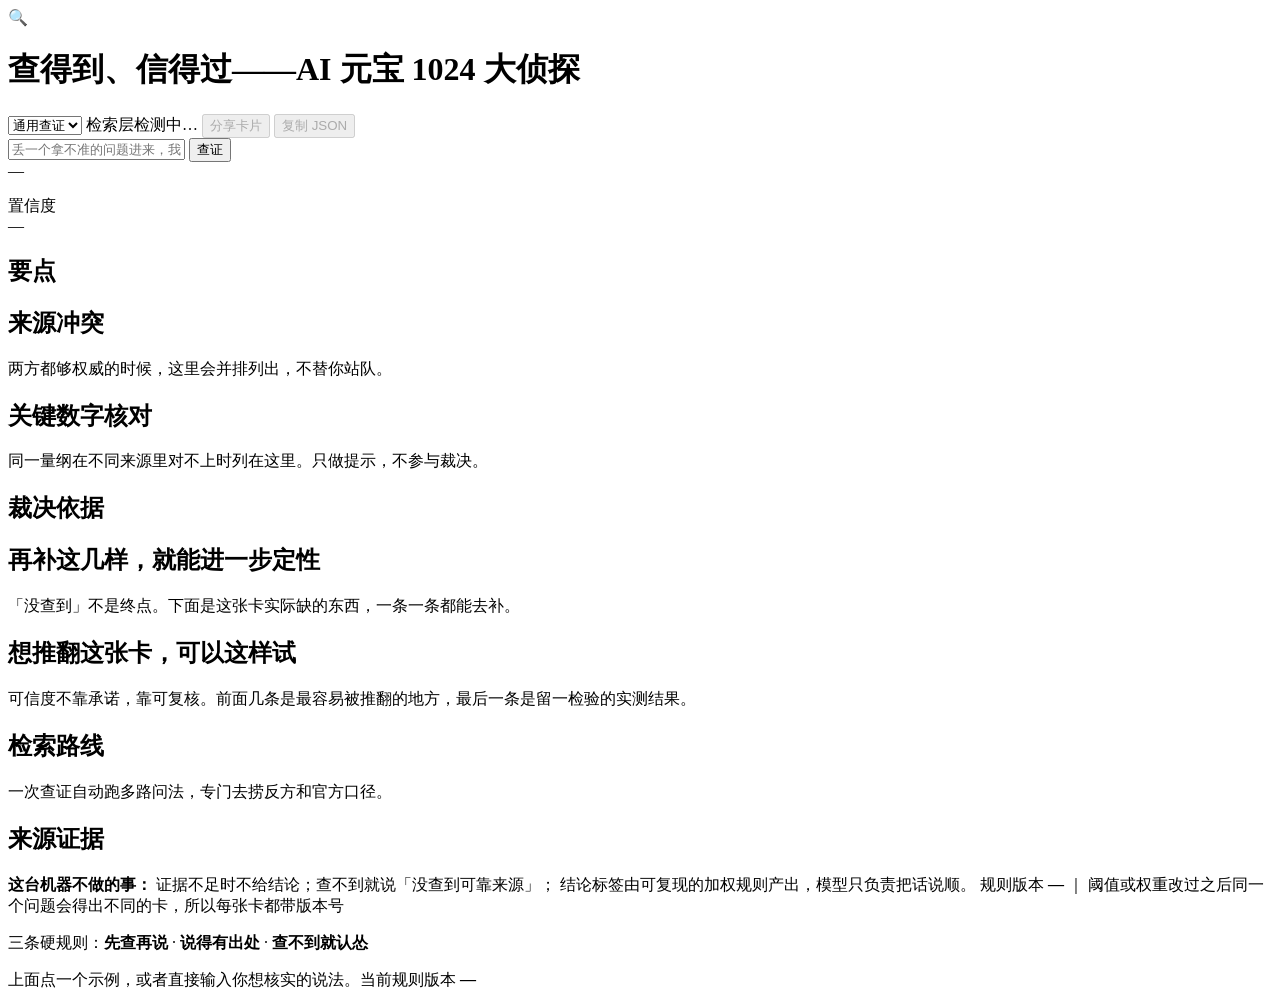
==== web/index.html @ 3d456df4 "init: v1.4.0 查证 Agent 骨架 三层架构：检索层（多路查询规划）→ 裁决层（权威度分级 + 加权投票 + 语义/词典双引擎）→ 表达层（在线卡 / 静态卡 / CLI）。  核心主张" ====
<!DOCTYPE html>
<html lang="zh-CN">
<head>
<meta charset="utf-8">
<meta name="viewport" content="width=device-width, initial-scale=1">
<title>查得到、信得过 · AI 元宝 1024 大侦探</title>
<link rel="stylesheet" href="/static/style.css">
</head>
<body>
<header class="topbar">
    <div class="brand">
      <span class="logo">🔍</span>
      <h1 class="brand-title">查得到、信得过——AI 元宝 1024 大侦探</h1>
    </div>
  <div class="topright">
    <select id="domainSel" class="domain-select" title="切换领域包：权威源、判定口径、结论用语一起换">
      <option value="general">通用查证</option>
    </select>
    <span id="providerPill" class="pill pill-ghost">检索层检测中…</span>
    <button id="shareBtn" class="btn-ghost" disabled title="先查一条，再点这里打开自包含静态卡">分享卡片</button>
    <button id="copyBtn" class="btn-ghost" disabled title="先查一条，再点这里复制查证卡 JSON">复制 JSON</button>
  </div>
</header>

<main>
  <section class="searchbox">
    <form id="askForm" autocomplete="off">
      <input id="q" name="q" type="text" placeholder="丢一个拿不准的问题进来，我去查，再把来源摆给你" spellcheck="false">
      <button id="askBtn" type="submit">查证</button>
    </form>
    <div class="domaine-line" id="domainTagline"></div>
    <div class="chips" id="chips"></div>
  </section>

  <div id="notice" class="notice hidden"></div>

  <section id="result" class="result hidden">
    <div id="verdictCard" class="verdict">
      <div class="verdict-head">
        <div class="verdict-label" id="verdictLabel">—</div>
        <div class="verdict-meta" id="verdictMeta"></div>
      </div>
      <p class="verdict-line" id="oneLine"></p>
      <div class="conf" id="confWrap">
        <span class="conf-name">置信度</span>
        <div class="conf-bar"><i id="confBar"></i></div>
        <span class="conf-num" id="confNum">—</span>
      </div>
    </div>

    <div class="grid">
      <div class="col-main">
        <div class="panel" id="factsPanel">
          <h2>要点</h2>
          <ul class="facts" id="facts"></ul>
        </div>

        <div class="panel" id="conflictPanel">
          <h2>来源冲突</h2>
          <p class="hint">两方都够权威的时候，这里会并排列出，不替你站队。</p>
          <div class="conflict-grid" id="conflictGrid"></div>
          <div class="conddiff hidden" id="condDiff"></div>
        </div>

        <div class="panel" id="numbersPanel">
          <h2>关键数字核对</h2>
          <p class="hint">同一量纲在不同来源里对不上时列在这里。只做提示，不参与裁决。</p>
          <div class="numbers" id="numbers"></div>
        </div>

        <div class="panel">
          <h2>裁决依据</h2>
          <ol class="reasons" id="reasons"></ol>
        </div>

        <div class="panel" id="gapsPanel">
          <h2>再补这几样，就能进一步定性</h2>
          <p class="hint">「没查到」不是终点。下面是这张卡实际缺的东西，一条一条都能去补。</p>
          <ol class="gaps" id="gaps"></ol>
        </div>

        <div class="panel" id="auditPanel">
          <h2>想推翻这张卡，可以这样试</h2>
          <p class="hint">可信度不靠承诺，靠可复核。前面几条是最容易被推翻的地方，最后一条是留一检验的实测结果。</p>
          <ol class="audit" id="audit"></ol>
        </div>
      </div>

      <div class="col-side">
        <div class="panel" id="planPanel">
          <h2>检索路线 <span class="count" id="planCount"></span></h2>
          <p class="hint">一次查证自动跑多路问法，专门去捞反方和官方口径。</p>
          <ol class="plan" id="plan"></ol>
        </div>

        <div class="panel">
          <h2>来源证据 <span class="count" id="evidenceCount"></span></h2>
          <div class="evidence" id="evidence"></div>
        </div>
      </div>
    </div>

    <footer class="principles">
      <div id="disclaimer" class="disclaimer hidden"></div>
      <strong>这台机器不做的事：</strong>
      证据不足时不给结论；查不到就说「没查到可靠来源」；
      结论标签由可复现的加权规则产出，模型只负责把话说顺。
      <span class="verline">规则版本 <b id="verPill">—</b> ｜ 阈值或权重改过之后同一个问题会得出不同的卡，所以每张卡都带版本号</span>
    </footer>
  </section>

  <div id="empty" class="empty">
    <p>三条硬规则：<b>先查再说</b> · <b>说得有出处</b> · <b>查不到就认怂</b></p>
    <p class="empty-sub">上面点一个示例，或者直接输入你想核实的说法。<span class="verline-inline">当前规则版本 <b id="verPillEmpty">—</b></span></p>
  </div>
</main>
<script src="/static/app.js"></script>
</body>
</html>
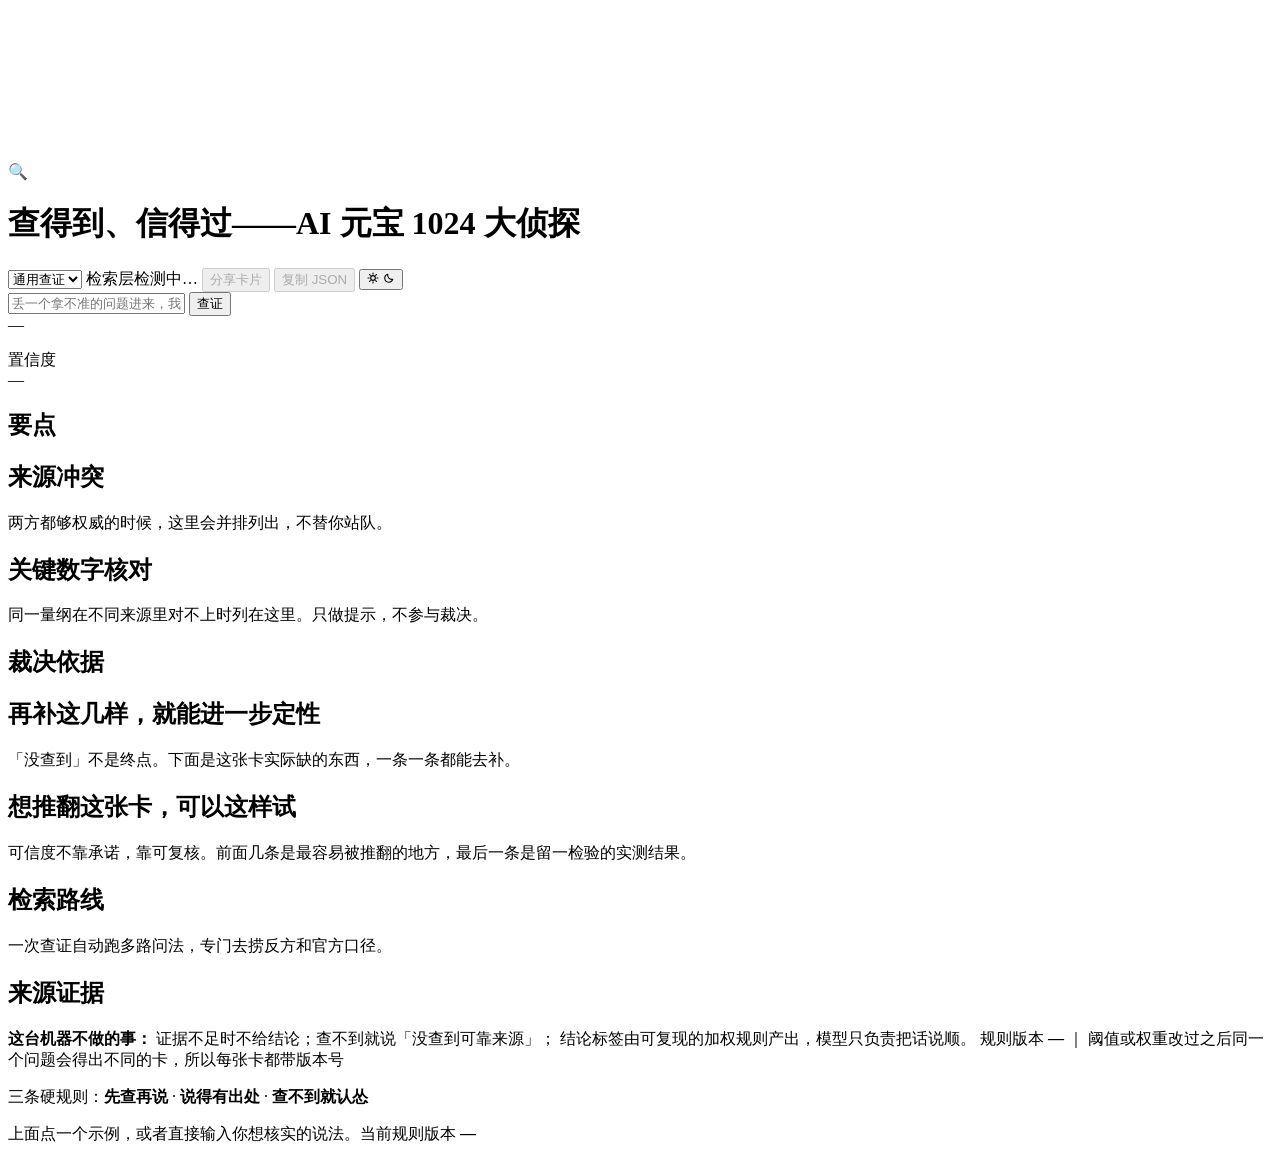
==== commit e5229185: "feat(web): 右上角日间/夜间切换 + Canvas 粒子背景 界面 - 右上角加开关（SVG 日/月 + 滑块），首次跟随 prefers-color-scheme，   手动切过写入 lo" ====
--- a/web/index.html
+++ b/web/index.html
@@ -4,9 +4,25 @@
 <meta charset="utf-8">
 <meta name="viewport" content="width=device-width, initial-scale=1">
 <title>查得到、信得过 · AI 元宝 1024 大侦探</title>
+<link rel="icon" href="data:image/svg+xml,%3Csvg xmlns='http://www.w3.org/2000/svg' viewBox='0 0 100 100'%3E%3Ctext y='.9em' font-size='88'%3E%F0%9F%94%8D%3C/text%3E%3C/svg%3E">
+<script>
+// 首帧之前定主题，避免夜间用户看到一瞬白屏
+(function () {
+  var theme = "light";
+  try {
+    // ?theme=dark / ?theme=light 优先，方便直接分享某个配色下的页面
+    var forced = new URLSearchParams(location.search).get("theme");
+    theme = (forced === "dark" || forced === "light") ? forced
+      : (localStorage.getItem("detective-theme") ||
+        (window.matchMedia && window.matchMedia("(prefers-color-scheme: dark)").matches ? "dark" : "light"));
+  } catch (e) { /* 隐私模式下 localStorage 不可读，退回默认 */ }
+  document.documentElement.setAttribute("data-theme", theme === "dark" ? "dark" : "light");
+})();
+</script>
 <link rel="stylesheet" href="/static/style.css">
 </head>
 <body>
+<canvas id="particles" aria-hidden="true"></canvas>
 <header class="topbar">
     <div class="brand">
       <span class="logo">🔍</span>
@@ -19,6 +35,23 @@
     <span id="providerPill" class="pill pill-ghost">检索层检测中…</span>
     <button id="shareBtn" class="btn-ghost" disabled title="先查一条，再点这里打开自包含静态卡">分享卡片</button>
     <button id="copyBtn" class="btn-ghost" disabled title="先查一条，再点这里复制查证卡 JSON">复制 JSON</button>
+    <button id="themeBtn" class="theme-switch" type="button" role="switch" aria-checked="false"
+            aria-label="日间 / 夜间样式切换" title="日间 / 夜间样式切换">
+      <span class="ts-thumb" aria-hidden="true"></span>
+      <span class="ts-ico ts-sun" aria-hidden="true">
+        <svg viewBox="0 0 16 16" width="12" height="12" fill="none" stroke="currentColor"
+             stroke-width="1.5" stroke-linecap="round">
+          <circle cx="8" cy="8" r="3.1"/>
+          <path d="M8 1.3v1.5M8 13.2v1.5M1.3 8h1.5M13.2 8h1.5M3.3 3.3l1.1 1.1M11.6 11.6l1.1 1.1M12.7 3.3l-1.1 1.1M4.4 11.6l-1.1 1.1"/>
+        </svg>
+      </span>
+      <span class="ts-ico ts-moon" aria-hidden="true">
+        <svg viewBox="0 0 16 16" width="12" height="12" fill="none" stroke="currentColor"
+             stroke-width="1.5" stroke-linecap="round" stroke-linejoin="round">
+          <path d="M13 9.6A5.4 5.4 0 0 1 6.4 3a5.4 5.4 0 1 0 6.6 6.6z"/>
+        </svg>
+      </span>
+    </button>
   </div>
 </header>
 
@@ -114,6 +147,7 @@
     <p class="empty-sub">上面点一个示例，或者直接输入你想核实的说法。<span class="verline-inline">当前规则版本 <b id="verPillEmpty">—</b></span></p>
   </div>
 </main>
+<script src="/static/particles.js"></script>
 <script src="/static/app.js"></script>
 </body>
 </html>
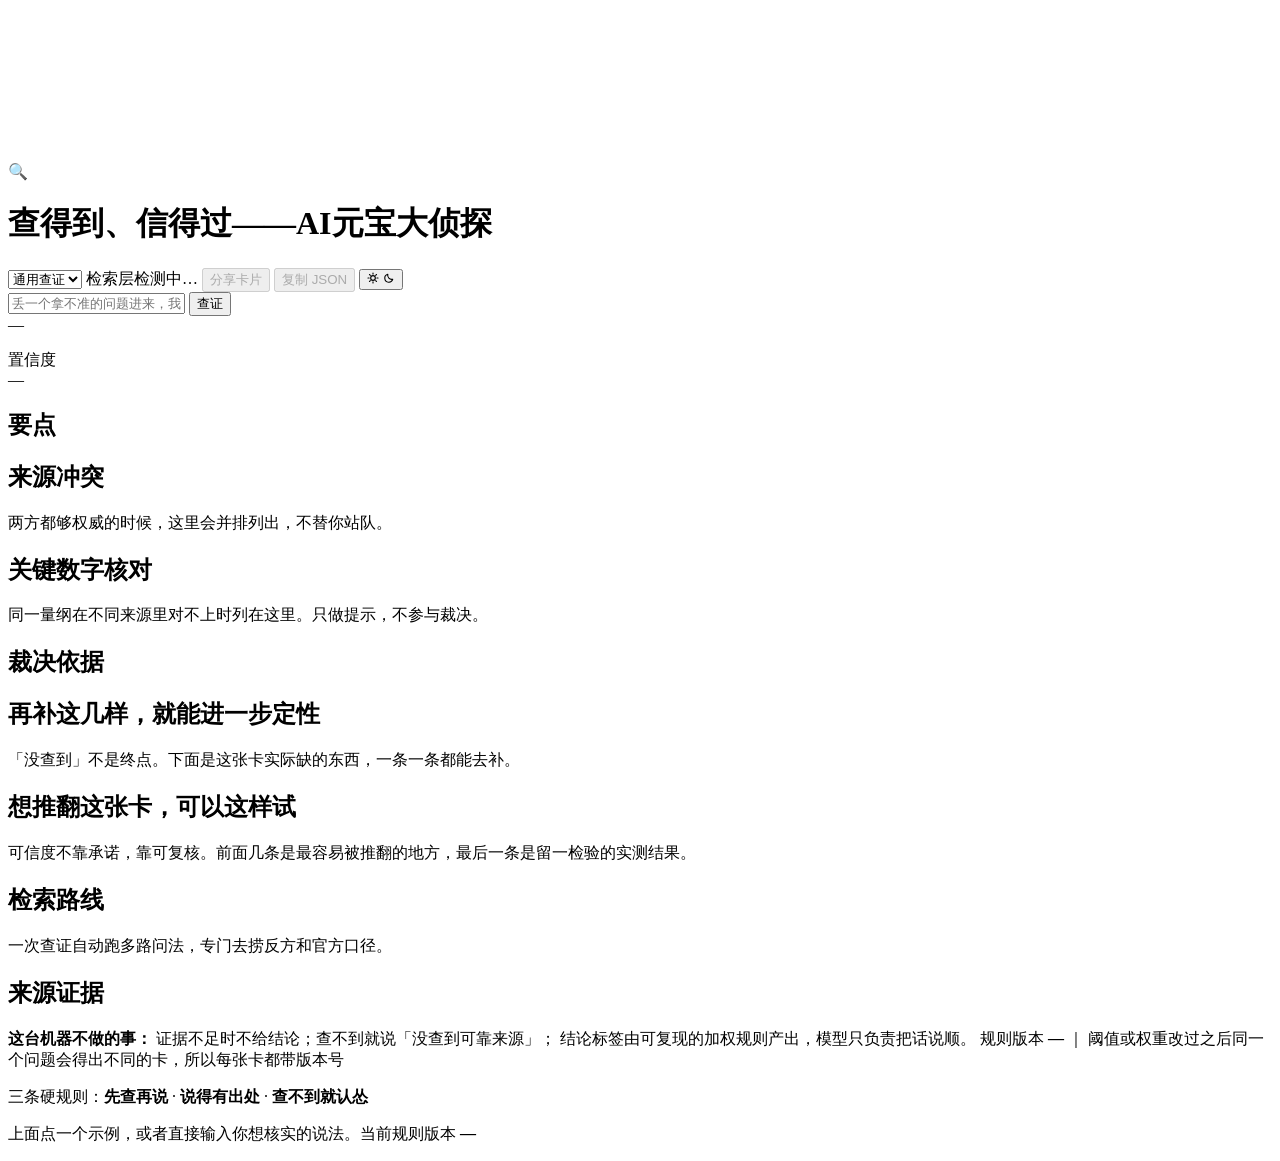
==== commit f032fc95: "chore: Agent 更名为 AI元宝大侦探；粒子数 200 → 800 更名 - 名称统一为「AI元宝大侦探」，去掉中间的「AI 元宝 1024」写法与空格 - 覆盖 8 处：网页 title " ====
--- a/web/index.html
+++ b/web/index.html
@@ -3,7 +3,7 @@
 <head>
 <meta charset="utf-8">
 <meta name="viewport" content="width=device-width, initial-scale=1">
-<title>查得到、信得过 · AI 元宝 1024 大侦探</title>
+<title>查得到、信得过 · AI元宝大侦探</title>
 <link rel="icon" href="data:image/svg+xml,%3Csvg xmlns='http://www.w3.org/2000/svg' viewBox='0 0 100 100'%3E%3Ctext y='.9em' font-size='88'%3E%F0%9F%94%8D%3C/text%3E%3C/svg%3E">
 <script>
 // 首帧之前定主题，避免夜间用户看到一瞬白屏
@@ -26,7 +26,7 @@
 <header class="topbar">
     <div class="brand">
       <span class="logo">🔍</span>
-      <h1 class="brand-title">查得到、信得过——AI 元宝 1024 大侦探</h1>
+      <h1 class="brand-title">查得到、信得过——AI元宝大侦探</h1>
     </div>
   <div class="topright">
     <select id="domainSel" class="domain-select" title="切换领域包：权威源、判定口径、结论用语一起换">
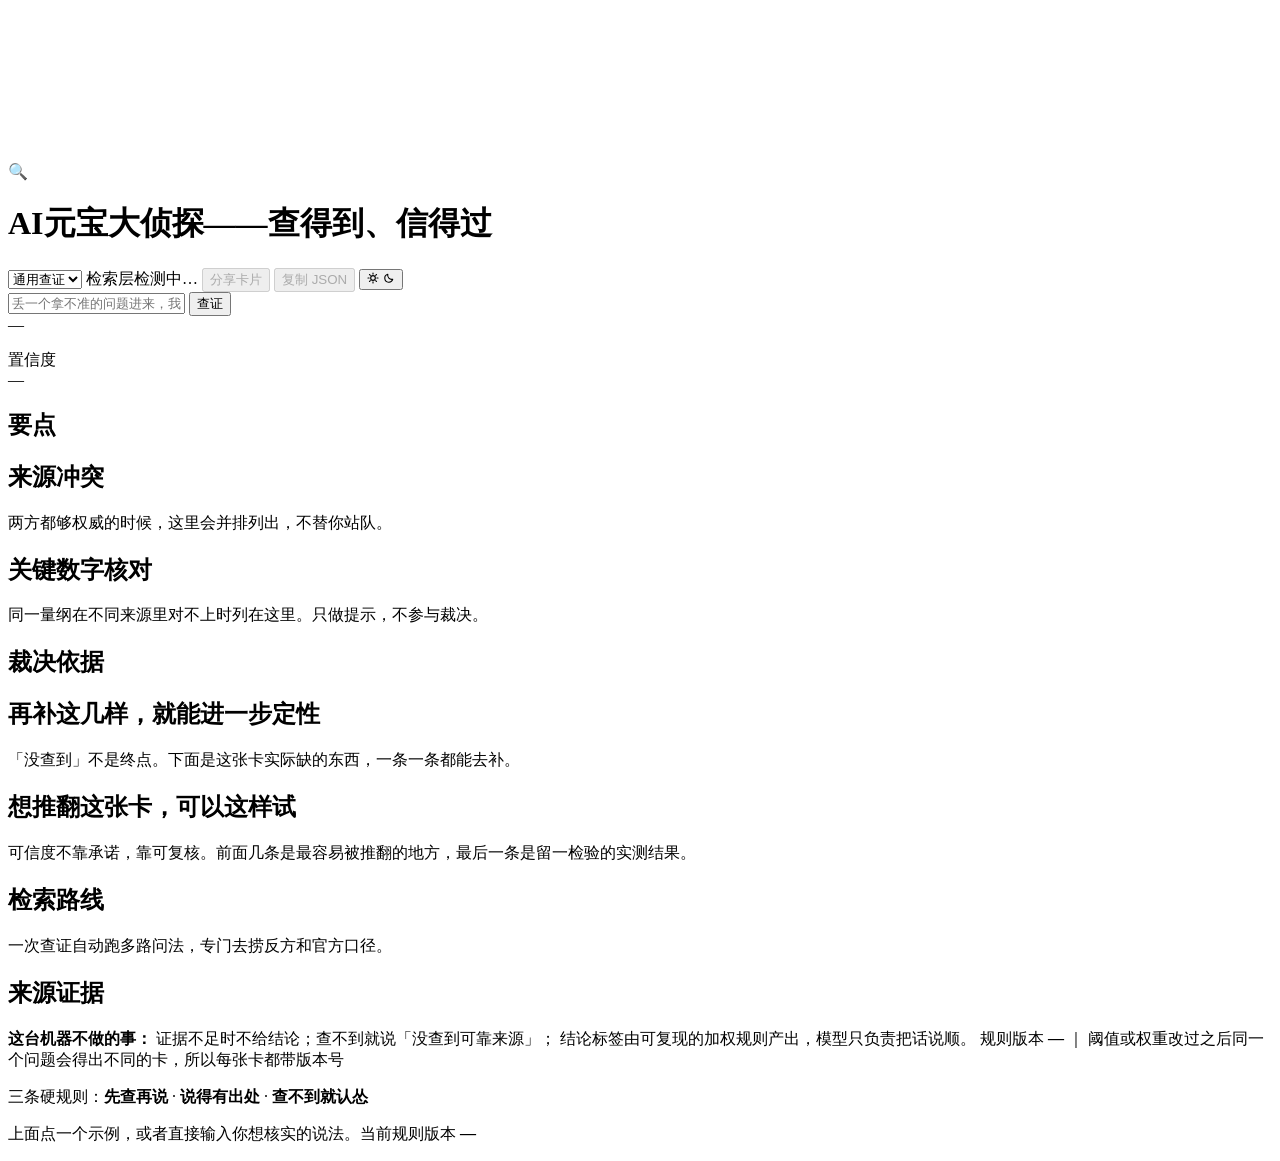
==== commit 64641952: "chore: 标题改为「AI元宝大侦探——查得到、信得过」 名字在前、口号在后，四个出口同步，避免同一品牌在页面/命令行/静态卡上顺序不一致 - web/index.html：title 与页头 h1" ====
--- a/web/index.html
+++ b/web/index.html
@@ -3,7 +3,7 @@
 <head>
 <meta charset="utf-8">
 <meta name="viewport" content="width=device-width, initial-scale=1">
-<title>查得到、信得过 · AI元宝大侦探</title>
+<title>AI元宝大侦探——查得到、信得过</title>
 <link rel="icon" href="data:image/svg+xml,%3Csvg xmlns='http://www.w3.org/2000/svg' viewBox='0 0 100 100'%3E%3Ctext y='.9em' font-size='88'%3E%F0%9F%94%8D%3C/text%3E%3C/svg%3E">
 <script>
 // 首帧之前定主题，避免夜间用户看到一瞬白屏
@@ -26,7 +26,7 @@
 <header class="topbar">
     <div class="brand">
       <span class="logo">🔍</span>
-      <h1 class="brand-title">查得到、信得过——AI元宝大侦探</h1>
+      <h1 class="brand-title">AI元宝大侦探——查得到、信得过</h1>
     </div>
   <div class="topright">
     <select id="domainSel" class="domain-select" title="切换领域包：权威源、判定口径、结论用语一起换">
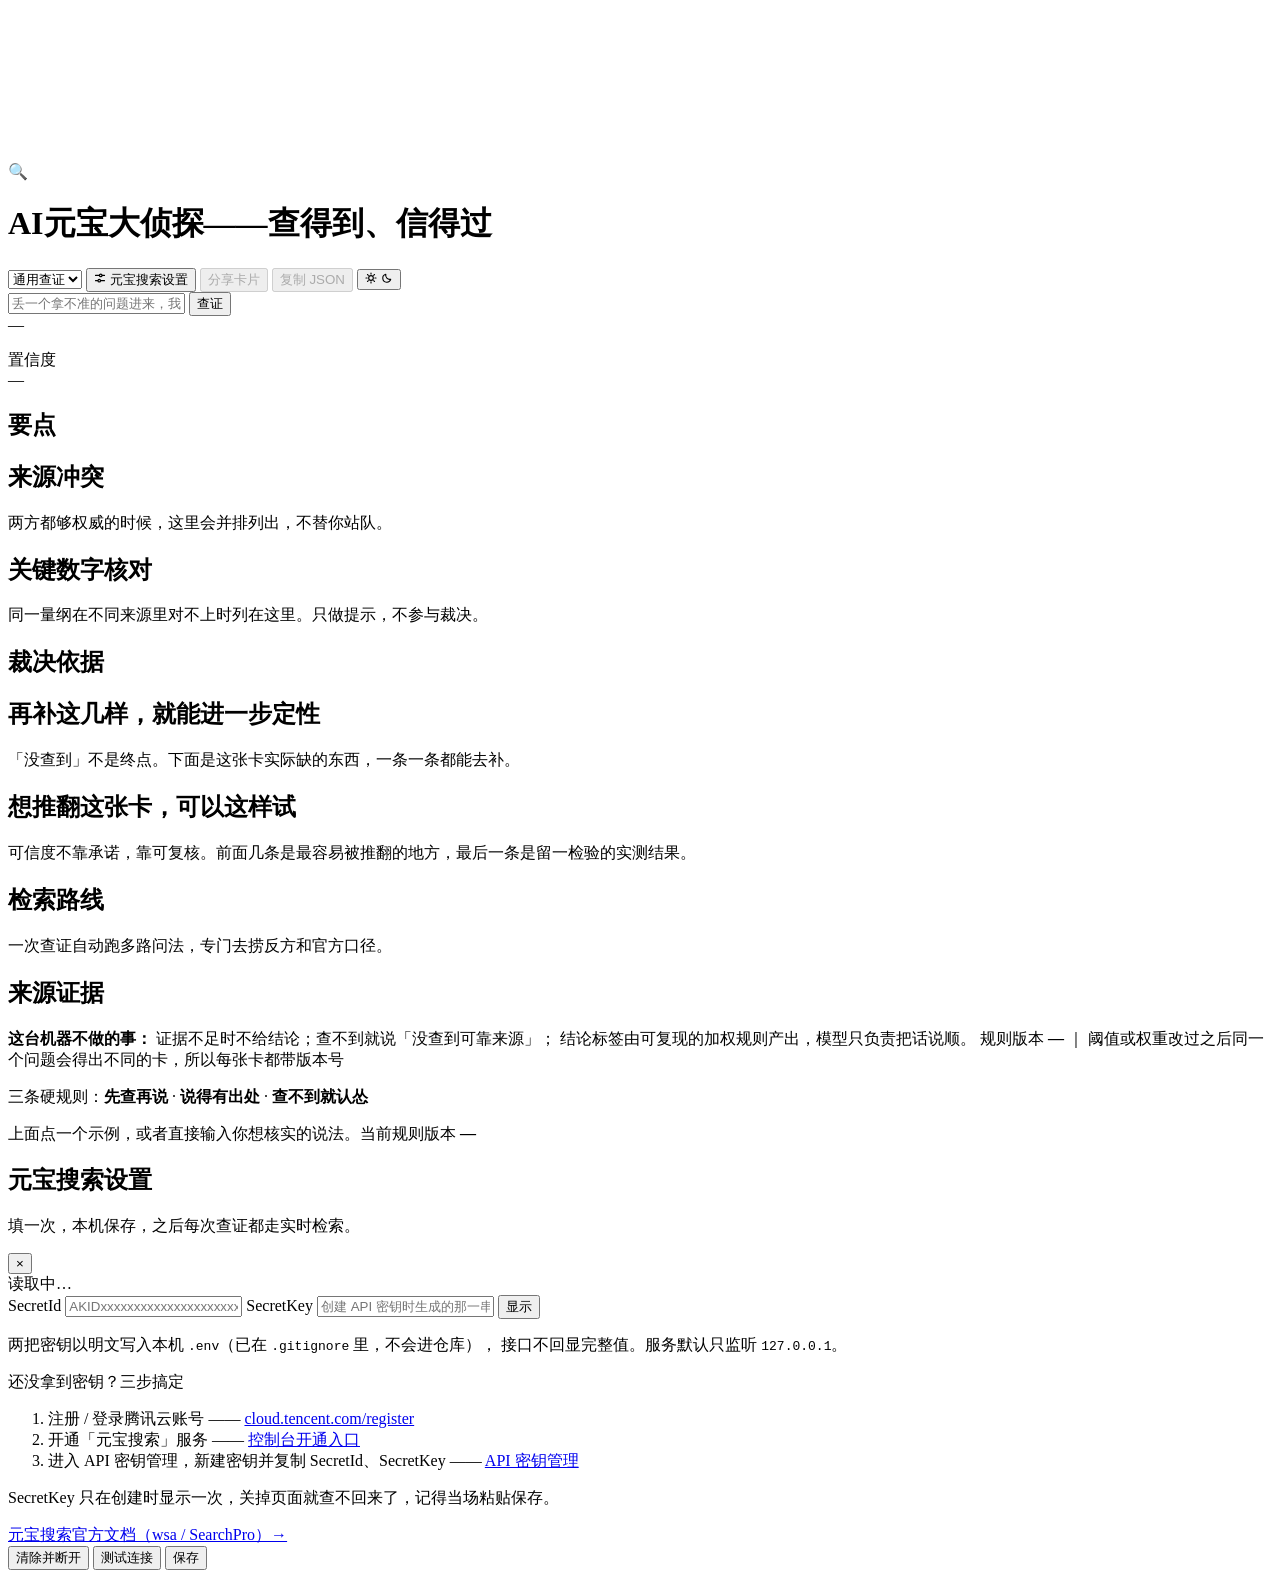
==== commit 6c2cc846: "v1.5.0 密钥在界面上配：保存只落盘，测试才真打接口 右上角入口按钮常驻「元宝搜索设置」，状态点只表达连通性（绿=已连接、琥珀=未连接）， 颜色不跟结论抢戏。弹窗填 SecretId / Secr" ====
--- a/web/index.html
+++ b/web/index.html
@@ -32,7 +32,17 @@
     <select id="domainSel" class="domain-select" title="切换领域包：权威源、判定口径、结论用语一起换">
       <option value="general">通用查证</option>
     </select>
-    <span id="providerPill" class="pill pill-ghost">检索层检测中…</span>
+    <button id="wsaBtn" class="pill pill-set" type="button"
+            aria-haspopup="dialog" aria-controls="settingsModal"
+            title="配置元宝搜索的 SecretId / SecretKey">
+      <span class="pill-dot" aria-hidden="true"></span>
+      <svg class="pill-ico" viewBox="0 0 16 16" width="12" height="12" fill="none"
+           stroke="currentColor" stroke-width="1.5" stroke-linecap="round" aria-hidden="true">
+        <path d="M2 4.5h5M11 4.5h3M2 11.5h3M9 11.5h5"/>
+        <circle cx="9" cy="4.5" r="1.7"/><circle cx="7" cy="11.5" r="1.7"/>
+      </svg>
+      <span id="wsaBtnText">元宝搜索设置</span>
+    </button>
     <button id="shareBtn" class="btn-ghost" disabled title="先查一条，再点这里打开自包含静态卡">分享卡片</button>
     <button id="copyBtn" class="btn-ghost" disabled title="先查一条，再点这里复制查证卡 JSON">复制 JSON</button>
     <button id="themeBtn" class="theme-switch" type="button" role="switch" aria-checked="false"
@@ -147,6 +157,76 @@
     <p class="empty-sub">上面点一个示例，或者直接输入你想核实的说法。<span class="verline-inline">当前规则版本 <b id="verPillEmpty">—</b></span></p>
   </div>
 </main>
+
+<!-- 元宝搜索设置：填密钥 → 保存 → 点「测试连接」看连通结果 -->
+<div id="settingsModal" class="modal-mask hidden" role="dialog" aria-modal="true"
+     aria-labelledby="settingsTitle">
+  <div class="modal" role="document">
+    <header class="modal-head">
+      <div>
+        <h2 id="settingsTitle">元宝搜索设置</h2>
+        <p class="modal-sub">填一次，本机保存，之后每次查证都走实时检索。</p>
+      </div>
+      <button id="settingsClose" class="modal-x" type="button" aria-label="关闭">×</button>
+    </header>
+
+    <div class="modal-body">
+      <div class="set-status" id="setStatus">
+        <span class="set-status-dot" aria-hidden="true"></span>
+        <span id="setStatusText">读取中…</span>
+      </div>
+
+      <label class="field" for="setSid">
+        <span class="field-name">SecretId</span>
+        <input id="setSid" type="text" spellcheck="false" autocomplete="off"
+               placeholder="AKIDxxxxxxxxxxxxxxxxxxxxxxxxxxxxxxxx">
+      </label>
+
+      <label class="field" for="setSkey">
+        <span class="field-name">SecretKey</span>
+        <span class="field-wrap">
+          <input id="setSkey" type="password" spellcheck="false" autocomplete="new-password"
+                 placeholder="创建 API 密钥时生成的那一串">
+          <button id="setEye" class="field-eye" type="button" aria-label="显示或隐藏 SecretKey">显示</button>
+        </span>
+      </label>
+
+      <p class="field-note">
+        两把密钥以明文写入本机 <code>.env</code>（已在 <code>.gitignore</code> 里，不会进仓库），
+        接口不回显完整值。服务默认只监听 <code>127.0.0.1</code>。
+      </p>
+
+      <div id="setResult" class="set-result hidden" role="status" aria-live="polite"></div>
+
+      <div class="set-help">
+        <div class="set-help-title">还没拿到密钥？三步搞定</div>
+        <ol>
+          <li>注册 / 登录腾讯云账号 ——
+            <a href="https://cloud.tencent.com/register" target="_blank" rel="noopener">cloud.tencent.com/register</a>
+          </li>
+          <li>开通「元宝搜索」服务 ——
+            <a href="https://console.cloud.tencent.com/wsapi/index" target="_blank" rel="noopener">控制台开通入口</a>
+          </li>
+          <li>进入 API 密钥管理，新建密钥并复制 SecretId、SecretKey ——
+            <a href="https://console.cloud.tencent.com/cam/capi" target="_blank" rel="noopener">API 密钥管理</a>
+          </li>
+        </ol>
+        <p class="set-help-note">
+          SecretKey 只在创建时显示一次，关掉页面就查不回来了，记得当场粘贴保存。
+        </p>
+        <a class="set-help-doc" href="https://cloud.tencent.com/document/product/1806"
+           target="_blank" rel="noopener">元宝搜索官方文档（wsa / SearchPro）→</a>
+      </div>
+    </div>
+
+    <footer class="modal-foot">
+      <button id="setClear" class="btn-ghost" type="button">清除并断开</button>
+      <span class="foot-gap"></span>
+      <button id="setTest" class="btn-ghost" type="button">测试连接</button>
+      <button id="setSave" class="btn-primary" type="button">保存</button>
+    </footer>
+  </div>
+</div>
 <script src="/static/particles.js"></script>
 <script src="/static/app.js"></script>
 </body>
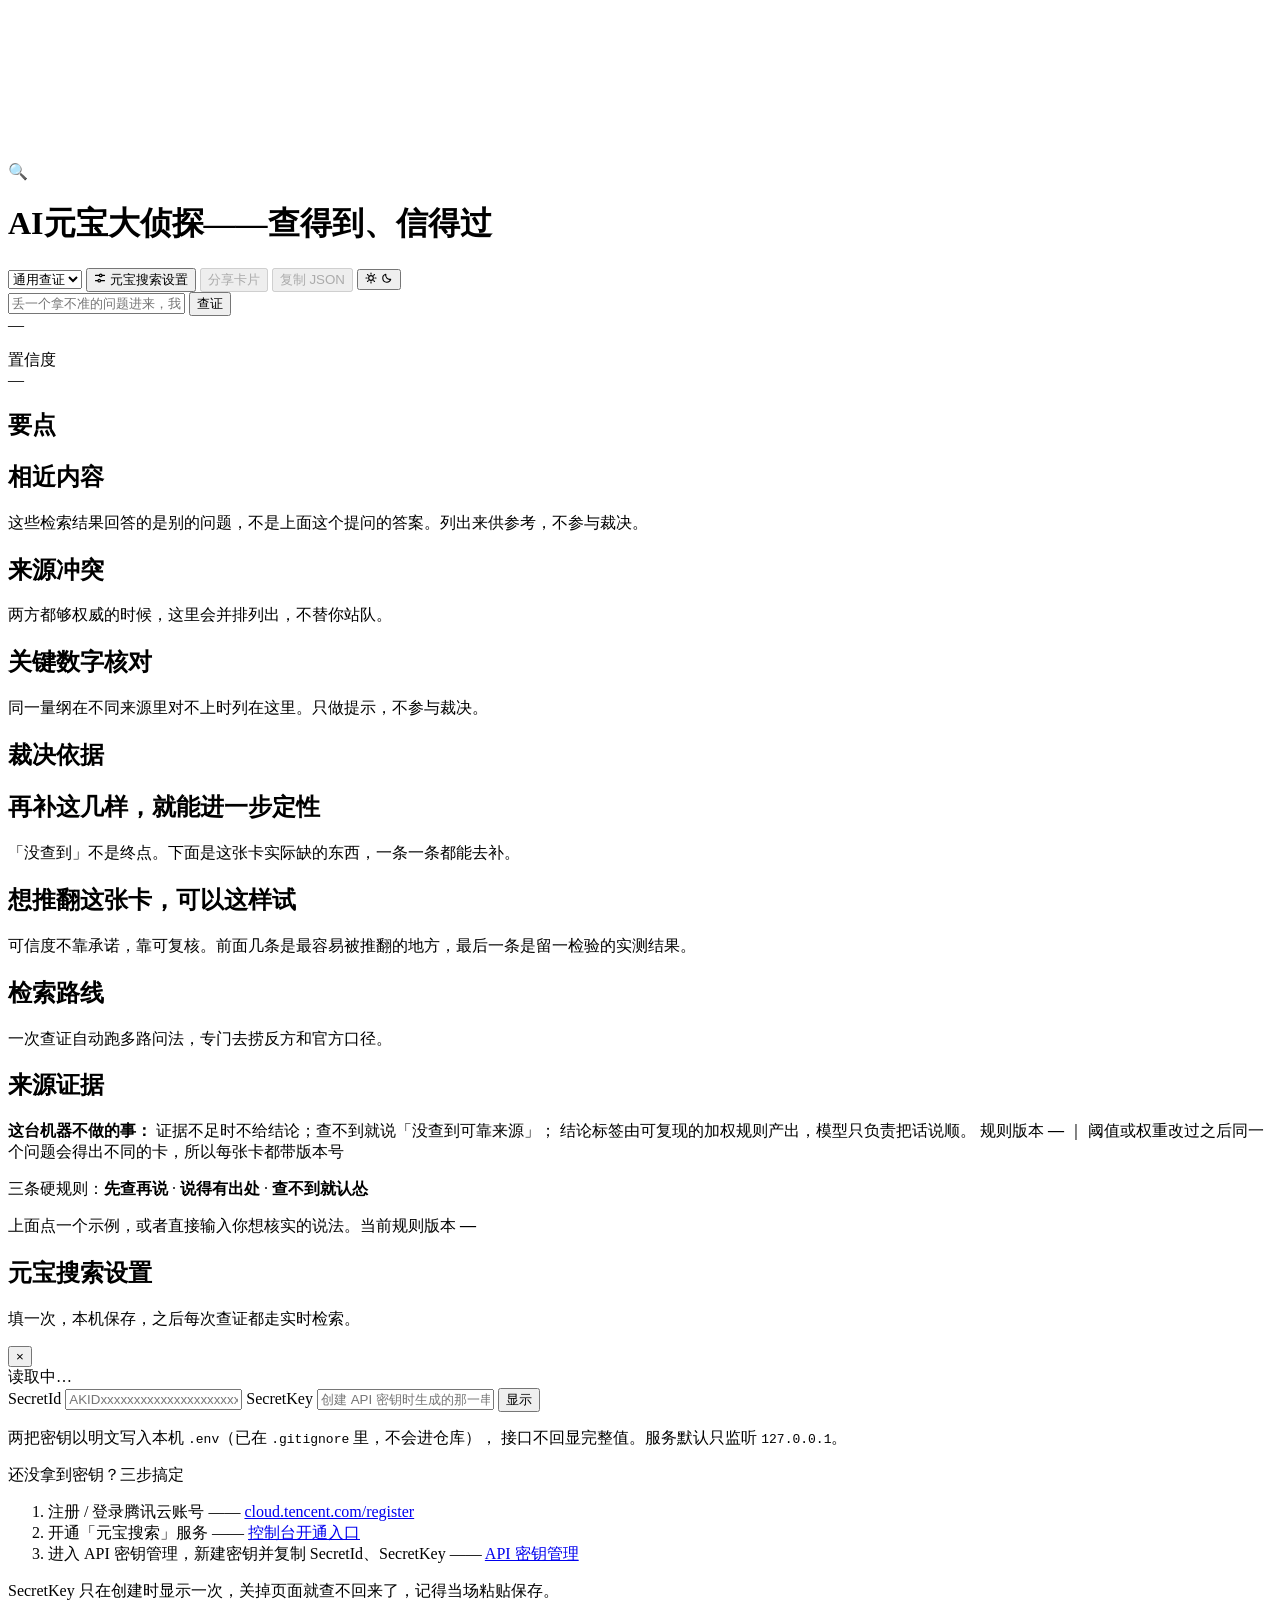
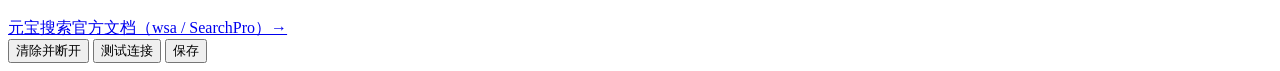
==== commit 07e0138a: "v1.6.0 时间守卫：问 2029 不能拿 2026 充数 原则写在页脚：证据不足时不下结论，查不到就说「没查到可靠来源」。 但问「2029/2027 年诺贝尔文学奖得主是谁」时，系统给出 90% " ====
--- a/web/index.html
+++ b/web/index.html
@@ -98,6 +98,12 @@
           <ul class="facts" id="facts"></ul>
         </div>
 
+        <div class="panel hidden" id="relatedPanel">
+          <h2>相近内容 <span class="count" id="relatedCount"></span></h2>
+          <p class="hint">这些检索结果回答的是别的问题，不是上面这个提问的答案。列出来供参考，不参与裁决。</p>
+          <div class="related" id="related"></div>
+        </div>
+
         <div class="panel" id="conflictPanel">
           <h2>来源冲突</h2>
           <p class="hint">两方都够权威的时候，这里会并排列出，不替你站队。</p>
